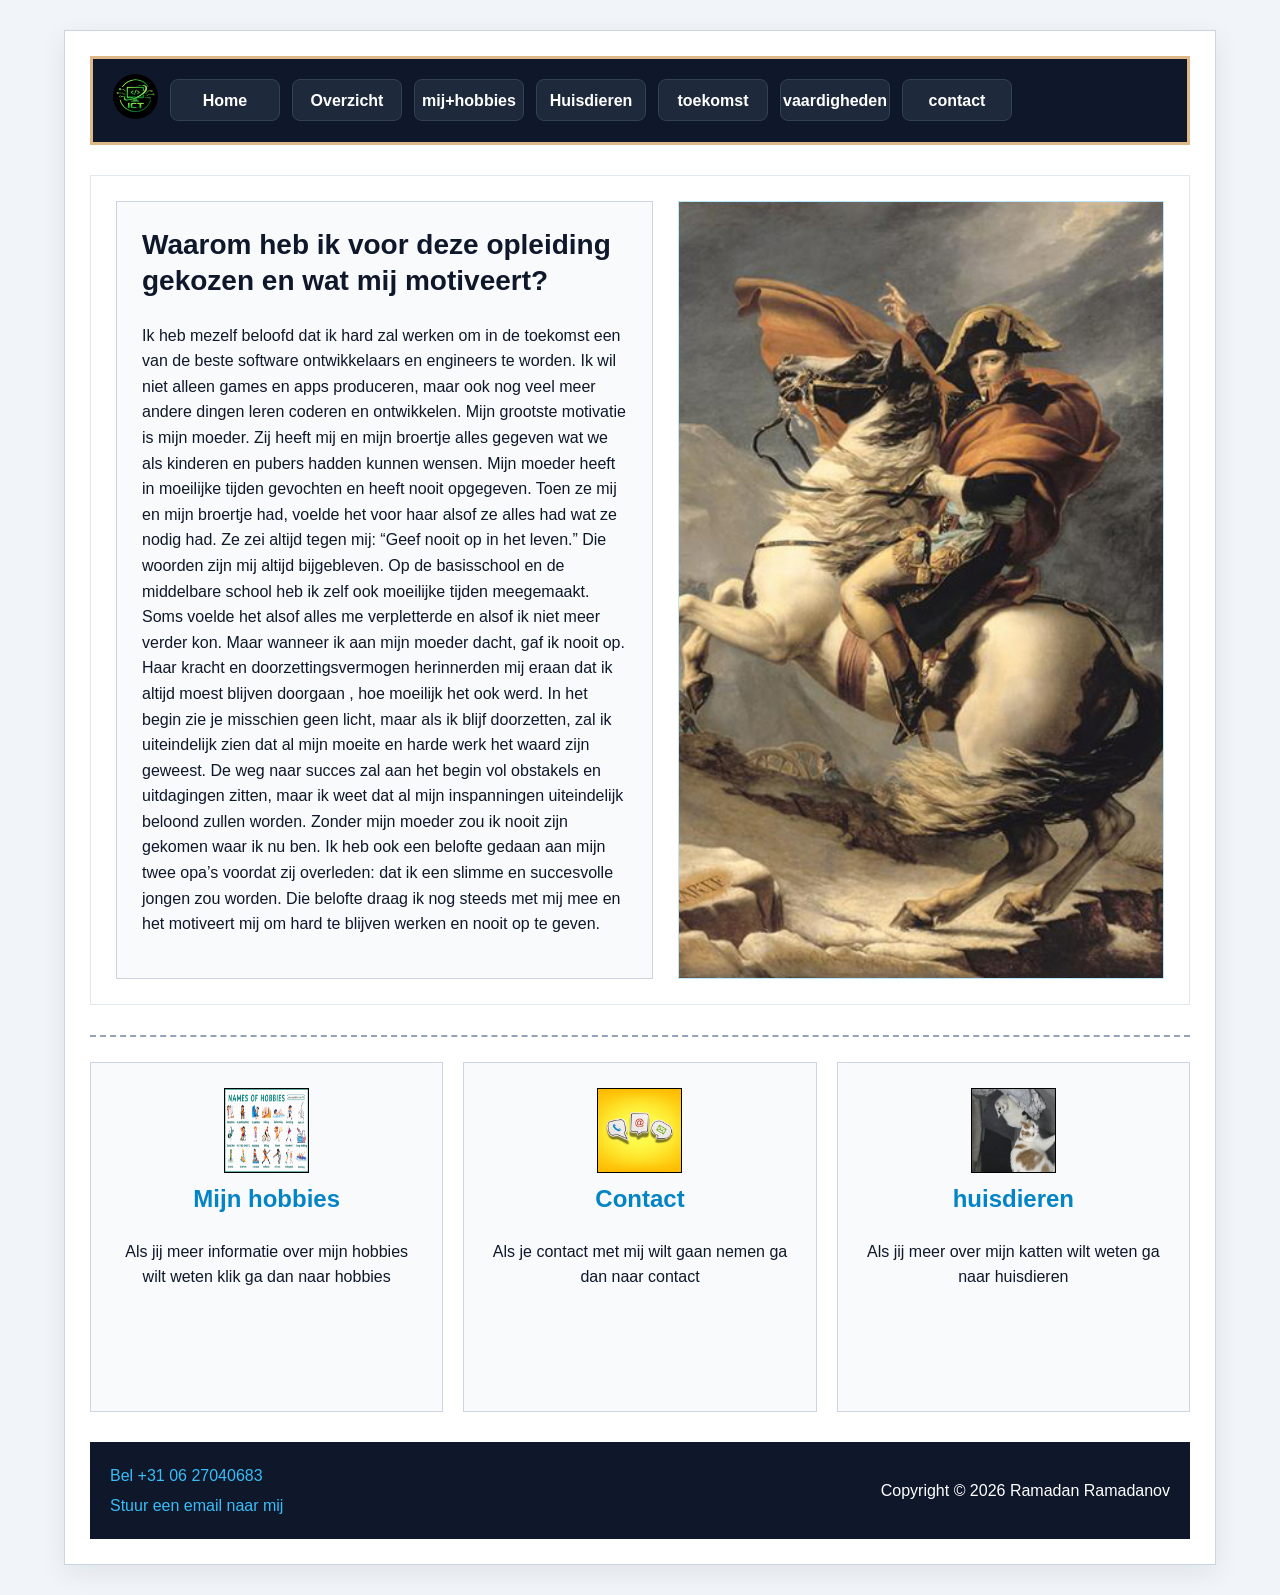
==== index.html @ ed2d38a1 "first commit" ====
<!DOCTYPE html>
<html lang="nl">

<head>
    <meta charset="UTF-8">
    <meta name="viewport" content="width=device-width, initial-scale=1.0">
    <title>Website van Ramadan</title>
    <link rel="stylesheet" href="style.css">
</head>

<body>

    <div class="website-box">
        
        <header>

            <nav>
                
                <ul class="nav-links">
                     <div class="logo-cirkel">
                        <img src="images/ICT-logo.png" alt="Logo" class="ronde-afbeelding">
                    </div>

                    <li><a href="index.html">Home</a></li>
                    <li><a href="overzicht.html">Overzicht</a></li>
                    <li><a href="over-mij.html">mij+hobbies</a></li>
                    <li><a href="Huisdieren.html">Huisdieren</a></li>
                    <li><a href="toekomst.html">toekomst</a></li>
                    <li><a href="vaardigheden.html">vaardigheden</a></li>
                    <li><a href="contact.html">contact</a></li>
                    
                </ul>
                
            </nav>
            

        </header>

        <main>
            <div class="content-box">
                <!-- De 2 grote boxes -->
                <section class="intro">
                    
                    <div class="tekst-box">

                        <h1>Waarom heb ik voor deze opleiding gekozen en wat mij motiveert?</h1>

                            <p>
                                Ik heb mezelf beloofd dat ik hard zal werken om in de toekomst een van de beste software ontwikkelaars
                                en engineers te worden. Ik wil niet alleen games en apps produceren, maar ook nog veel meer andere dingen
                                leren coderen en ontwikkelen. Mijn grootste motivatie is mijn moeder. Zij heeft mij en mijn broertje
                                alles gegeven wat we als kinderen en pubers hadden kunnen wensen. Mijn moeder heeft in moeilijke tijden
                                gevochten en heeft nooit opgegeven. Toen ze mij en mijn broertje had, voelde het voor haar alsof ze alles
                                had wat ze nodig had. Ze zei altijd tegen mij: “Geef nooit op in het leven.” Die woorden zijn mij altijd
                                bijgebleven. Op de basisschool en de middelbare school heb ik zelf ook moeilijke tijden meegemaakt. Soms
                                voelde het alsof alles me verpletterde en alsof ik niet meer verder kon. Maar wanneer ik aan mijn moeder dacht,
                                gaf ik nooit op. Haar kracht en doorzettingsvermogen herinnerden mij eraan dat ik altijd moest blijven doorgaan
                                , hoe moeilijk het ook werd. In het begin zie je misschien geen licht, maar als ik blijf doorzetten, zal ik
                                uiteindelijk zien dat al mijn moeite en harde werk het waard zijn geweest. De weg naar succes zal aan het begin
                                vol obstakels en uitdagingen zitten, maar ik weet dat al mijn inspanningen uiteindelijk beloond zullen worden.
                                Zonder mijn moeder zou ik nooit zijn gekomen waar ik nu ben. Ik heb ook een belofte gedaan aan mijn twee opa’s
                                voordat zij overleden: dat ik een slimme en succesvolle jongen zou worden. Die belofte draag ik nog steeds met mij
                                mee en het motiveert mij om hard te blijven werken en nooit op te geven.
                            </p>
                    </div>

                    <div class="afbeelding-box">
                        <img src="images/napoleon.jpg" alt="afbeelding van napoleon dat mij voorsteld">
                    </div>
                
                </section>

            </div>
              
            <div class="lijn-box"></div>
            
              <!-- De 3 kleine boxes -->
            <section class="projects">
            
                <div class="project-box"> 
                    <img src="images/hobbies.png" alt="Afbeelding waarop soorten hobbies te zien is">
                    <h2>Mijn hobbies</h2>
                    <p>Als jij meer informatie over mijn hobbies wilt weten klik ga dan naar hobbies</p>
                </div>
            
                <div class="project-box">                    
                    <img src="images/contact.webp" alt="contact probeert te zoeken met Ramadan Ramadanov">
                    <h2>Contact</h2>
                    <p>Als je contact met mij wilt gaan nemen ga dan naar contact</p>
                </div>
                
                
                <div class="project-box">
                    <img src="images/Vlecky+Happy.png" alt="twee katten in een afbeelding">
                    <h2>huisdieren</h2>
                    <p>Als jij meer over mijn katten wilt weten ga naar huisdieren</p>
                </div>

            </section>

        </main>

        <footer>

            <nav>
                <div class="footer-links-left">
                    <a href="tel:+0627040683">Bel +31 06 27040683</a>
                    <a href="mailto:ramadanramadanov999@gmail.com">Stuur een email naar mij</a>
                </div>
               
                <div class="footer-links-rechts">
                    <p>Copyright &copy; 2026 Ramadan Ramadanov</p>
                </div>

            </nav>

        </footer>

    </div>

</body>

</html>
---- style.css ----
/* Algemene instellingen */
* {
    box-sizing: border-box;
}

body {
    margin: 0;
    font-family: Arial, Helvetica, sans-serif;
    background-color: #F1F5F9;
    color: #0F172A;
    line-height: 1.6;
}

/* Box rondom de website */
.website-box {
    width: 90%;
    max-width: 1400px;
    margin: 30px auto;
    padding: 25px;
    background-color: white;
    border: 1px solid #CBD5E1;
    box-shadow: 0 8px 25px rgba(15, 23, 42, 0.08);
}

/* Navigatie bovenaan */
header nav {
    background-color: #0F172A;
    border: 3px solid burlywood;
    padding: 15px 20px;
    
}

.nav-links {
    display: flex;
    flex-direction: row;
    align-items: center;
    gap: 12px;
    list-style: none;
    padding: 0;
    margin: 0;
}

.nav-links li {
    width: 110px;
    min-height: 42px;
    display: flex;
    justify-content: center;
    align-items: center;
    border: 1px solid #334155;
    border-radius: 8px;
    background: #1E293B;
    transition: background-color 0.3s, transform 0.3s;
}

.nav-links li:hover {
    background-color: #38BDF8;
    transform: translateY(-2px);
}

.nav-links a {
    color: white;
    text-decoration: none;
    font-weight: bold;
}

.nav-links li:hover a {
    color: #0F172A;
}

/* ICT-logo */
.ronde-afbeelding {
    width: 45px;
    height: 45px;
    border-radius: 50%;
    object-fit: cover;
}

/* Content rondom de homepage */
.content-box {
    border: 1px solid #E2E8F0;
    padding: 25px;
    margin: 30px 0;
    background-color: #FFFFFF;
}

/* De twee grote boxes */
.intro {
    display: flex;
    gap: 25px;
    width: 100%;
    align-items: stretch;
}

.tekst-box,
.afbeelding-box {
    flex: 1;
    min-width: 0;
    min-height: 500px;
    padding: 25px;
}

.tekst-box {
    background-color: #F8FAFC;
    border: 1px solid #CBD5E1;
    position: relative;
}

.tekst-box h1 {
    color: #0F172A;
    font-size: 28px;
    line-height: 1.3;
    margin-top: 0;
}

.tekst-box p {
    overflow-wrap: break-word;
}

/* Afbeeldingsbox */
.afbeelding-box {
    display: flex;
    justify-content: center;
    align-items: center;
    background-color: #E0F2FE;
    border: 1px solid #BAE6FD;
    overflow: hidden;
    padding: 0;
}

.afbeelding-box img {
    width: 100%;
    height: 100%;
    object-fit: cover;
}

/* Stippellijn */
.lijn-box {
    width: 100%;
    border-top: 2px dashed #94A3B8;
    margin: 25px 0;
}

/* De drie kleine boxes */
.projects {
    display: flex;
    gap: 20px;
    width: 100%;
    margin-bottom: 30px;
}

.project-box {
    flex: 1;
    min-width: 0;
    min-height: 350px;
    padding: 25px;
    text-align: center;
    background-color: #F8FAFC;
    border: 1px solid #CBD5E1;
    transition: transform 0.3s, box-shadow 0.3s;
}

.project-box img {
    border: 1px solid black;
    width: 85px;
    height: 85px;
}

.project-box:hover {
    transform: translateY(-5px);
    box-shadow: 0 8px 20px rgba(15, 23, 42, 0.10);
}

.project-box h2 {
    color: #0284C7;
    margin-top: 0;
}

/* Footer */
footer {
    padding: 20px;
    background-color: #0F172A;
    color: white;
}

footer nav {
    display: flex;
    justify-content: space-between;
    align-items: center;
    gap: 20px;
    width: 100%;
}

footer a {
    color: #38BDF8;
    text-decoration: none;
}

footer a:hover {
    color: white;
    text-decoration: underline;
}

.footer-links-left {
    display: flex;
    flex-direction: column;
    gap: 5px;
}

.footer-links-rechts {
    text-align: right;
}

/* Responsive: kleinere schermen */
@media (max-width: 900px) {
    .website-box {
        width: 95%;
        padding: 15px;
    }

    .intro {
        flex-direction: column;
    }

    .tekst-box,
    .afbeelding-box {
        width: 100%;
        min-height: 350px;
    }

    .projects {
        flex-wrap: wrap;
    }

    .project-box {
        flex: 1 1 250px;
    }
}

@media (max-width: 600px) {
    .nav-links {
        flex-wrap: wrap;
    }

    .nav-links li {
        flex: 1 1 100px;
    }

    footer nav {
        flex-direction: column;
        align-items: flex-start;
    }

    .footer-links-rechts {
        text-align: left;
    }
}

/* overzicht box */

.tekst {
    margin: 30px 0;
}



/* De twee grote boxen */
.wiebenik1 {
    display: flex;
    flex-direction: row;
    gap: 20px;
    width: 100%;
    margin-top: 30px;
    align-items: stretch;
    box-sizing: border-box;
}

/* Linker box met tekst */
.text1-box {
    width: 50%;
    border: 1px dashed black;
    padding: 20px;
    box-sizing: border-box;

}

/* Rechter box met afbeeldingen */
.afbeeldingen1-box {
    width: 50%;
    border: 1px solid black;
    padding: 20px;
    display: flex;
    flex-direction: row;
    gap: 15px;
    box-sizing: border-box;
    flex-wrap: wrap;
}

/* Afbeeldingen in de rechter box */
.afbeeldingen1-box img {
    width: 100%;
    height: 250px;
    object-fit: cover;
    border-radius: 8px;
}

/* De twee grote boxen */

.hobbies {
    display: flex;
    flex-direction: row;
    gap: 20px;
    margin-top: 20px;
    width: 100%;
    align-items: stretch;
    box-sizing: border-box;
    margin-bottom: 30px;
}

.tekst2-box {
    width: 50%;
    border: 1px dashed black;
    padding: 20px;
    box-sizing: border-box;
}

.hobbies-box {
    width: 50%;
    border: 1px solid black;
    padding: 20px;
    box-sizing: border-box;
    display: grid;
    gap: 15px;
    box-sizing: border-box;
    grid-template-columns: repeat(3, 1fr); 
}

.hobbies-box img {
    height: 200px;
    width: 100%;
    object-fit: cover;
    border-radius: 8px;
}

/* De twee grote boxen van mijn katten */

.Vlecky {
    display: flex;
    flex-direction: row;
    gap: 20px;
    margin-top: 30px;
    width: 100%;
    align-items: stretch;
    box-sizing: border-box;
}

.Vlecky-box {
    width: 50%;
    border: 1px solid black;
    padding: 20px;
    box-sizing: border-box;
    display: grid;
    gap: 15px;
}

.Vlecky-box img {
    height: 300px;
    width: 100%;
    object-fit: cover;
    border-radius: 8px;
}

.Happy {
    display: flex;
    flex-direction: row;
    gap: 20px;
    margin: 30px 0;
    width: 100%;
    align-items: stretch;
    box-sizing: border-box;
}

.Happy-box {
    width: 50%;
    border: 1px solid black;
    padding: 20px;
    box-sizing: border-box;
    display: grid;
    gap: 15px;
    box-sizing: border-box;
}

.Happy-box img {
    height: 200px;
    width: 100%;
    object-fit: cover;
    border-radius: 8px;
}

/* De twee grote boxen voor vaardigheden */

.vaardigheden{
    display: flex;
    flex-direction: row;
    gap: 20px;
    margin: 30px 0;
    width: 100%;
    align-items: stretch;
    box-sizing: border-box;
}

.vaardigheden-box {
    width: 50%;
    border: 1px solid black;
    padding: 20px;
    box-sizing: border-box;
    display: grid;
    gap: 15px;
    box-sizing: border-box;
}

.vaardigheden-box img {
    height: 200px;
    width: 100%;
    object-fit: cover;
    border-radius: 8px;
}

/* vaardigheden tabel */

table {
    width: 100%;
    border-collapse: collapse;
    margin: 25px 0;
}

th, td {
    border: 1px solid #CBD5E1;
    padding: 15px;
    text-align: left;
}

th {
    background-color: #0F172A;
    color: white;
}

td {
    background-color: #F8FAFC;
}

tr:hover td {
    background-color: #E0F2FE;
}

/* De twee grote boxen van mijn toekomst */

.toekomst {
    display: flex;
    flex-direction: row;
    gap: 20px;
    margin: 30px 0;
    width: 100%;
    align-items: stretch;
    box-sizing: border-box;
}

.toekomst-box {
    width: 50%;
    border: 1px solid black;
    padding: 20px;
    box-sizing: border-box;
    display: grid;
    gap: 15px;
}

.toekomst-box img {
    height: 200px;
    width: 100%;
    object-fit: cover;
    border-radius: 8px;
}

/* Contactformulier */

.formulier-box {
    width: 100%;
    max-width: 650px;
    margin: 40px auto;
    padding: 35px;
    box-sizing: border-box;
    position: relative;
    background-color: #FFFFFF;
    border: 1px solid #CBD5E1;
    border-radius: 12px;

    box-shadow: 0 8px 25px rgba(15, 23, 42, 0.08);
}

/* Titel */

.formulier-box h2 {
    color: #0F172A;
    font-size: 28px;
    text-align: center;
    margin-top: 0;
    margin-bottom: 12px;
}

/* Beschrijving */

.formulier-box p {
    color: #64748B;
    text-align: center;
    line-height: 1.6;
    margin-bottom: 25px;
}

/* Formulier */

.formulier-box form {
    display: flex;
    flex-direction: column;
    gap: 12px;
}

#contactformulier {
    border-top: 4px solid #0284C7;
}

/* Labels */

.formulier-box label {
    color: #1E293B;
    font-weight: bold;
    margin-top: 5px;
}

/* Invoervelden */

.formulier-box input,
.formulier-box select,
.formulier-box textarea {
    width: 100%;
    padding: 13px;
    box-sizing: border-box;

    font-family: Arial, Helvetica, sans-serif;
    font-size: 15px;
    color: #1E293B;

    background-color: #F8FAFC;
    border: 1px solid #CBD5E1;
    border-radius: 7px;

    outline: none;
    transition: 0.3s;
}

/* Wanneer je op een invoerveld klikt */

.formulier-box input:focus,
.formulier-box select:focus,
.formulier-box textarea:focus {
    border-color: #0284C7;
    background-color: #FFFFFF;
    box-shadow: 0 0 0 3px rgba(2, 132, 199, 0.15);
}

/* Berichtveld */

.formulier-box textarea {
    resize: vertical;
    min-height: 150px;
}

/* Verstuurknop */

.formulier-box button {
    margin-top: 15px;
    padding: 14px;

    color: #FFFFFF;
    background-color: #0F172A;

    border: none;
    border-radius: 7px;

    font-size: 16px;
    font-weight: bold;

    cursor: pointer;
    transition: 0.3s;
}

/* Wanneer je over de knop gaat */

.formulier-box button:hover {
    background-color: #0284C7;
    transform: translateY(-2px);
}

/* Mobiele schermen */

@media (max-width: 600px) {
    .formulier-box {
        padding: 20px;
    }

    .formulier-box h2 {
        font-size: 24px;
    }
}

#overmij-hobbies {
    display: flex;
    object-fit: fill;
}
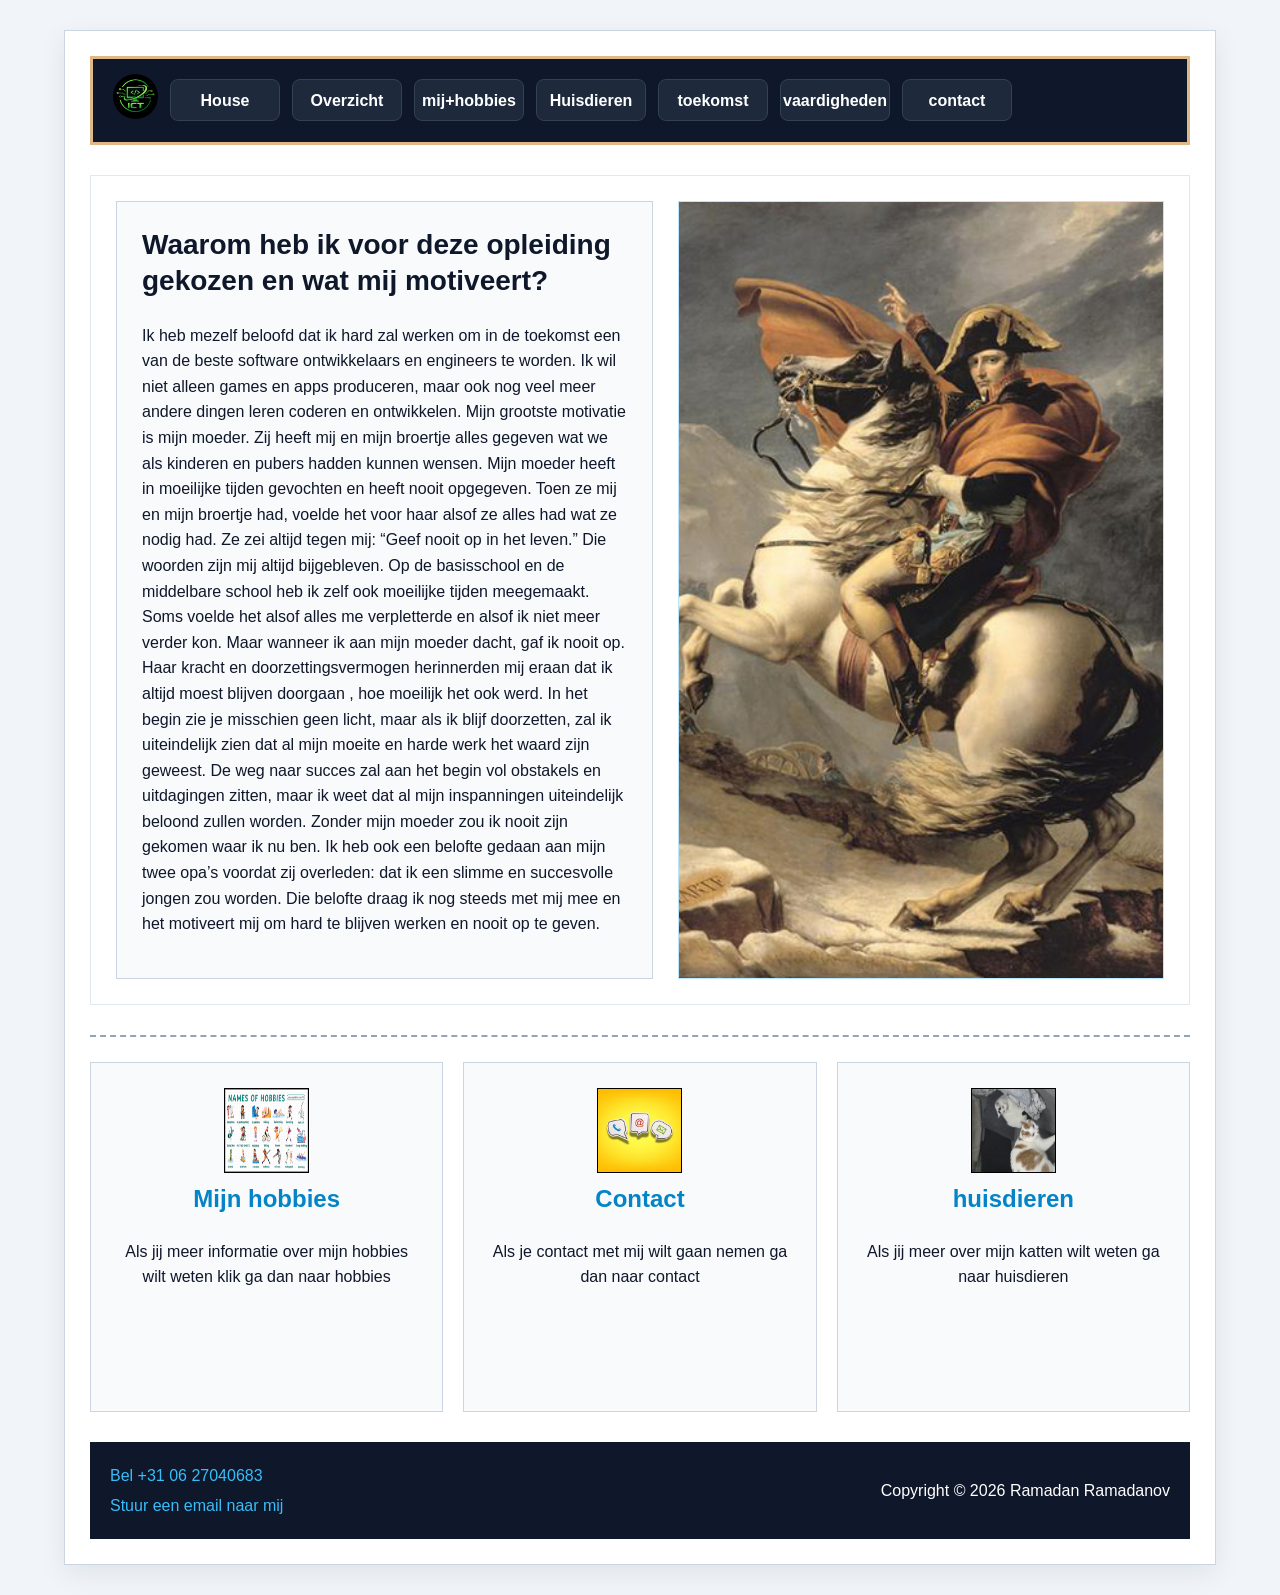
==== commit 032f59ad: "i changed index.html home to house" ====
--- a/index.html
+++ b/index.html
@@ -21,7 +21,7 @@
                         <img src="images/ICT-logo.png" alt="Logo" class="ronde-afbeelding">
                     </div>
 
-                    <li><a href="index.html">Home</a></li>
+                    <li><a href="index.html">House</a></li>
                     <li><a href="overzicht.html">Overzicht</a></li>
                     <li><a href="over-mij.html">mij+hobbies</a></li>
                     <li><a href="Huisdieren.html">Huisdieren</a></li>
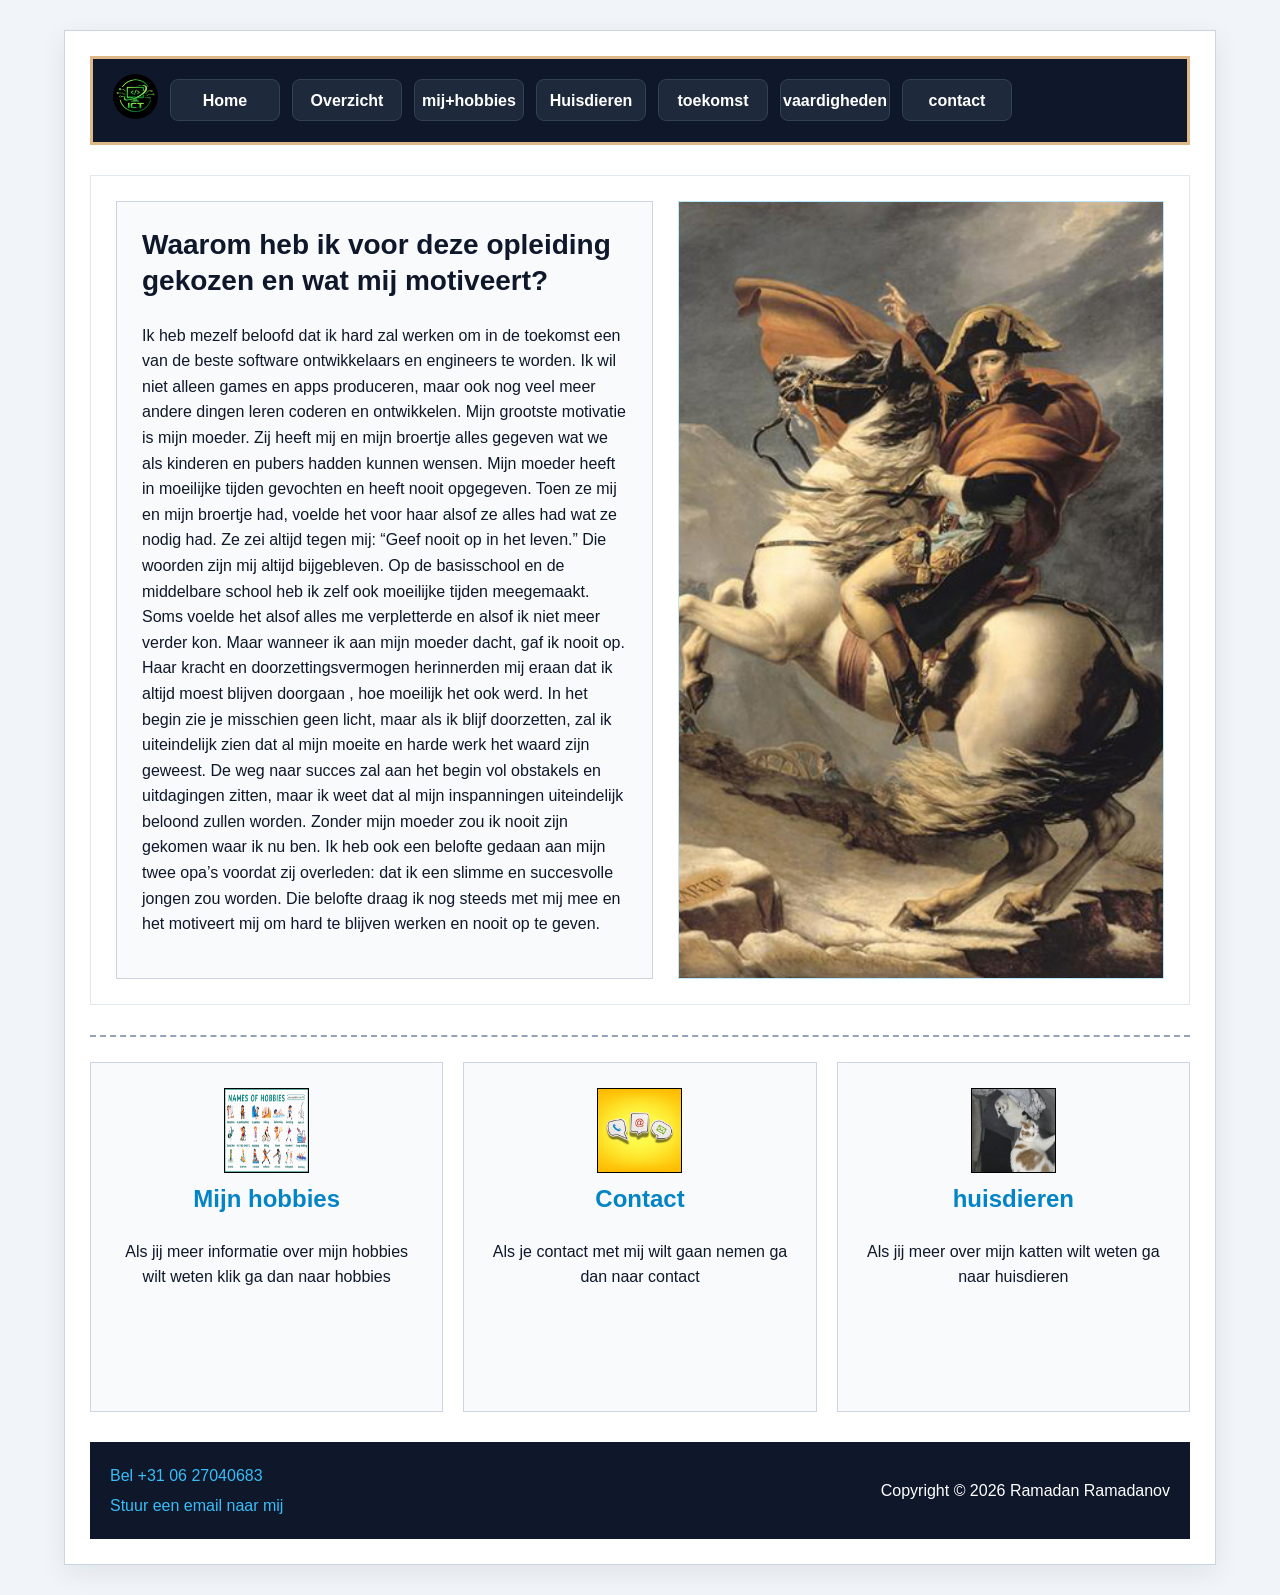
==== commit ee1a7001: "I changed index.html House into home" ====
--- a/index.html
+++ b/index.html
@@ -21,7 +21,7 @@
                         <img src="images/ICT-logo.png" alt="Logo" class="ronde-afbeelding">
                     </div>
 
-                    <li><a href="index.html">House</a></li>
+                    <li><a href="index.html">Home</a></li>
                     <li><a href="overzicht.html">Overzicht</a></li>
                     <li><a href="over-mij.html">mij+hobbies</a></li>
                     <li><a href="Huisdieren.html">Huisdieren</a></li>
